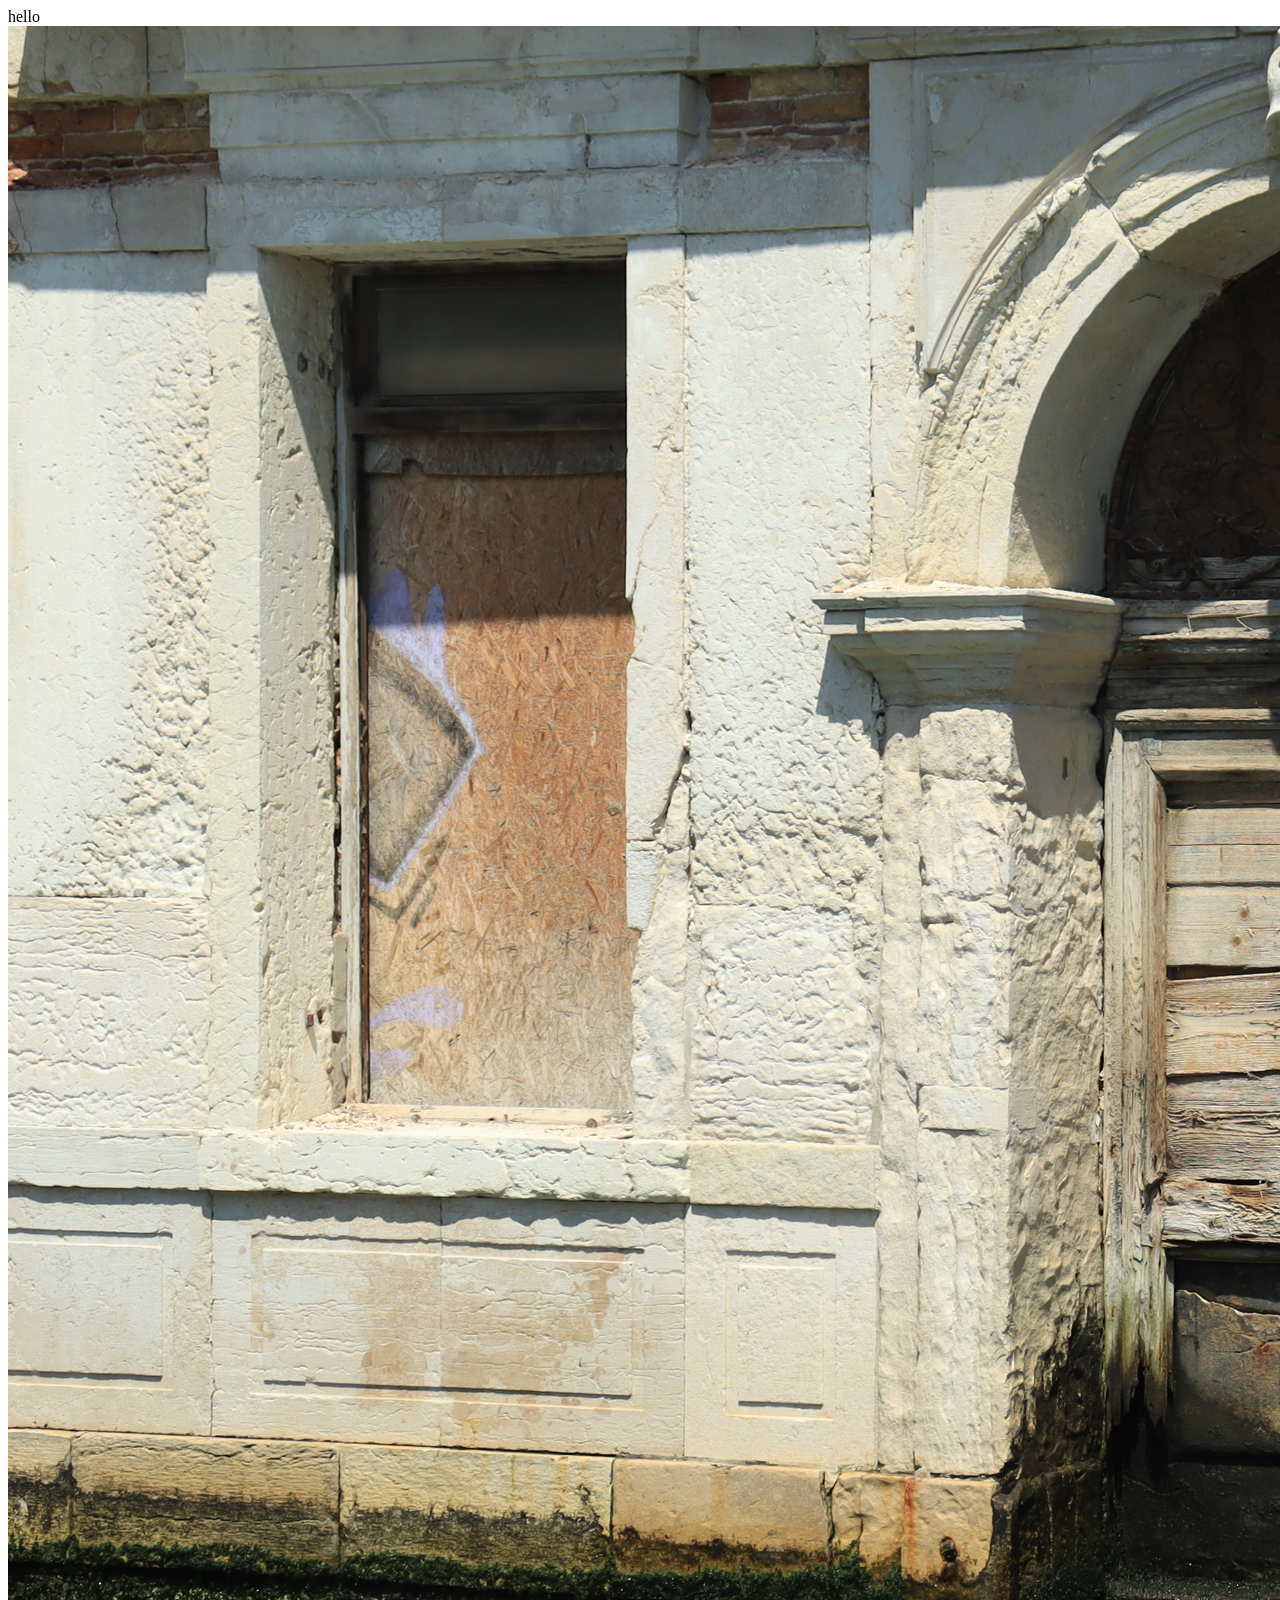
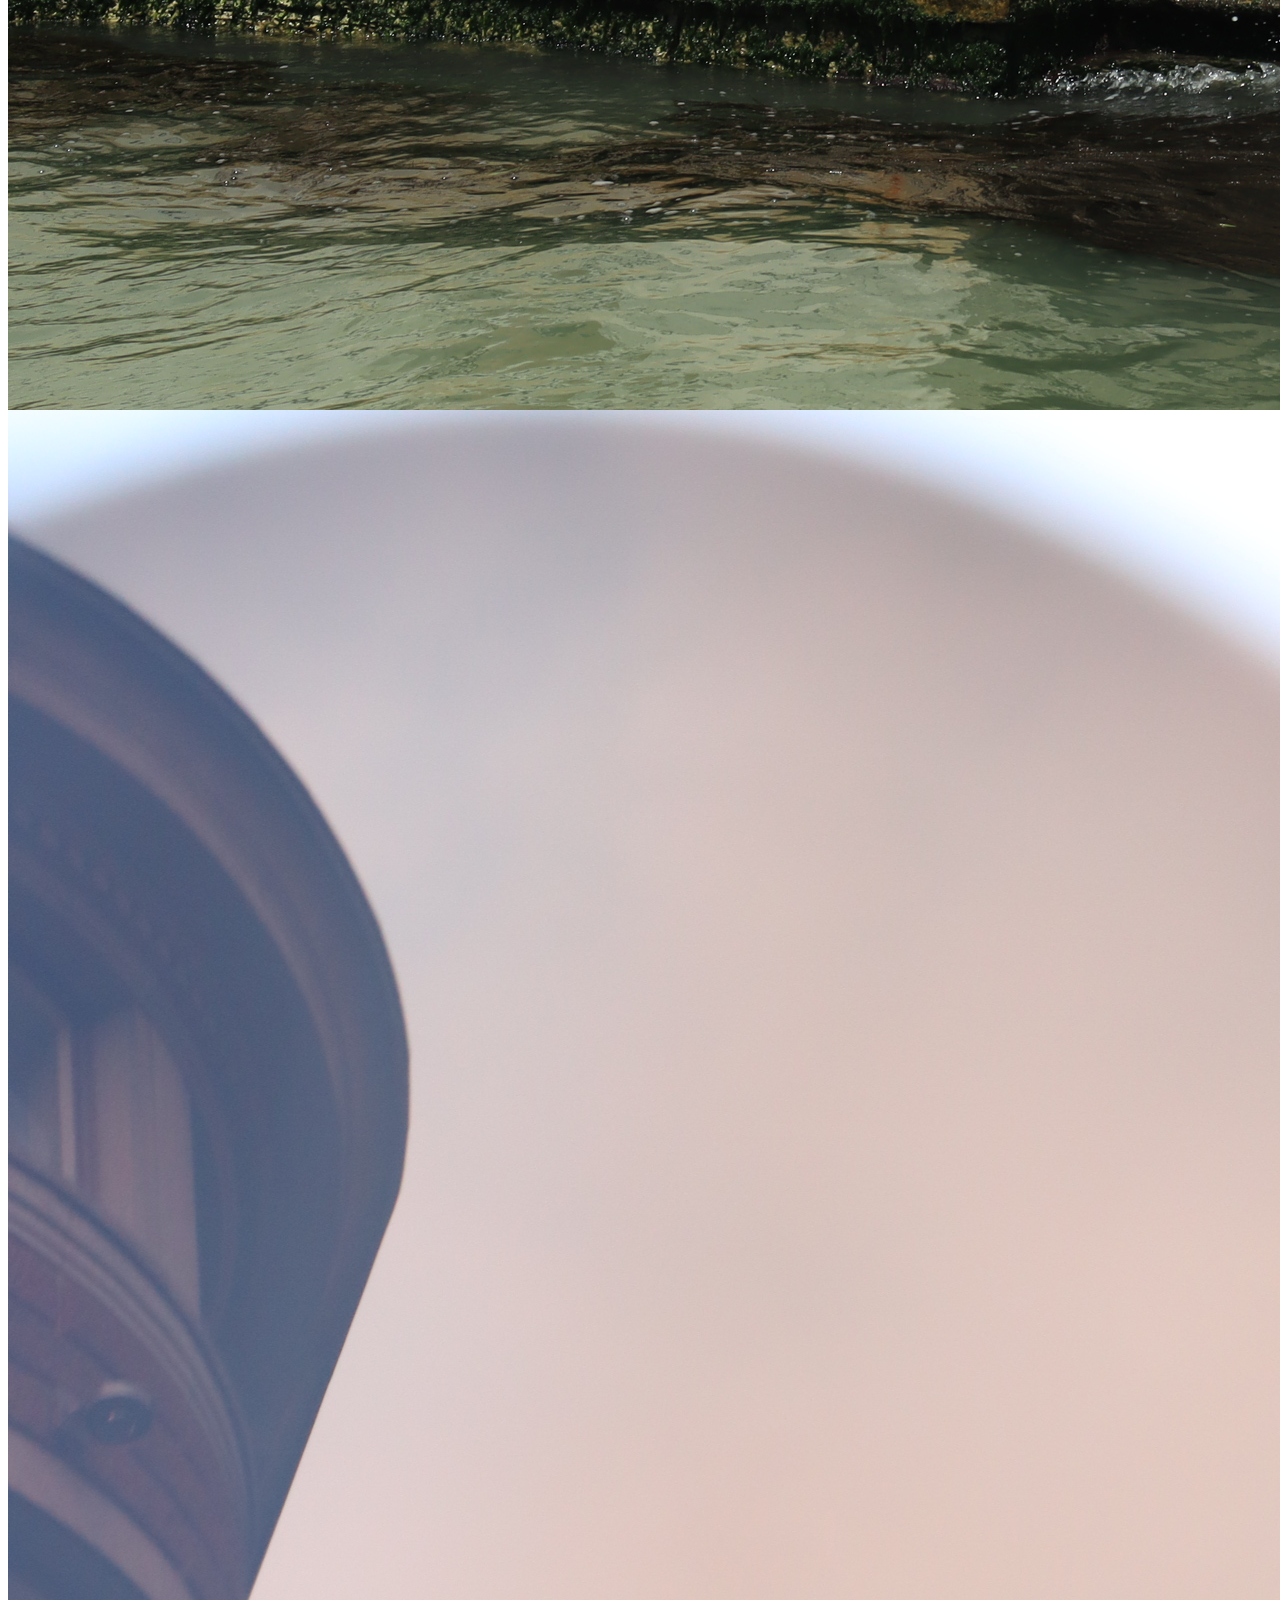
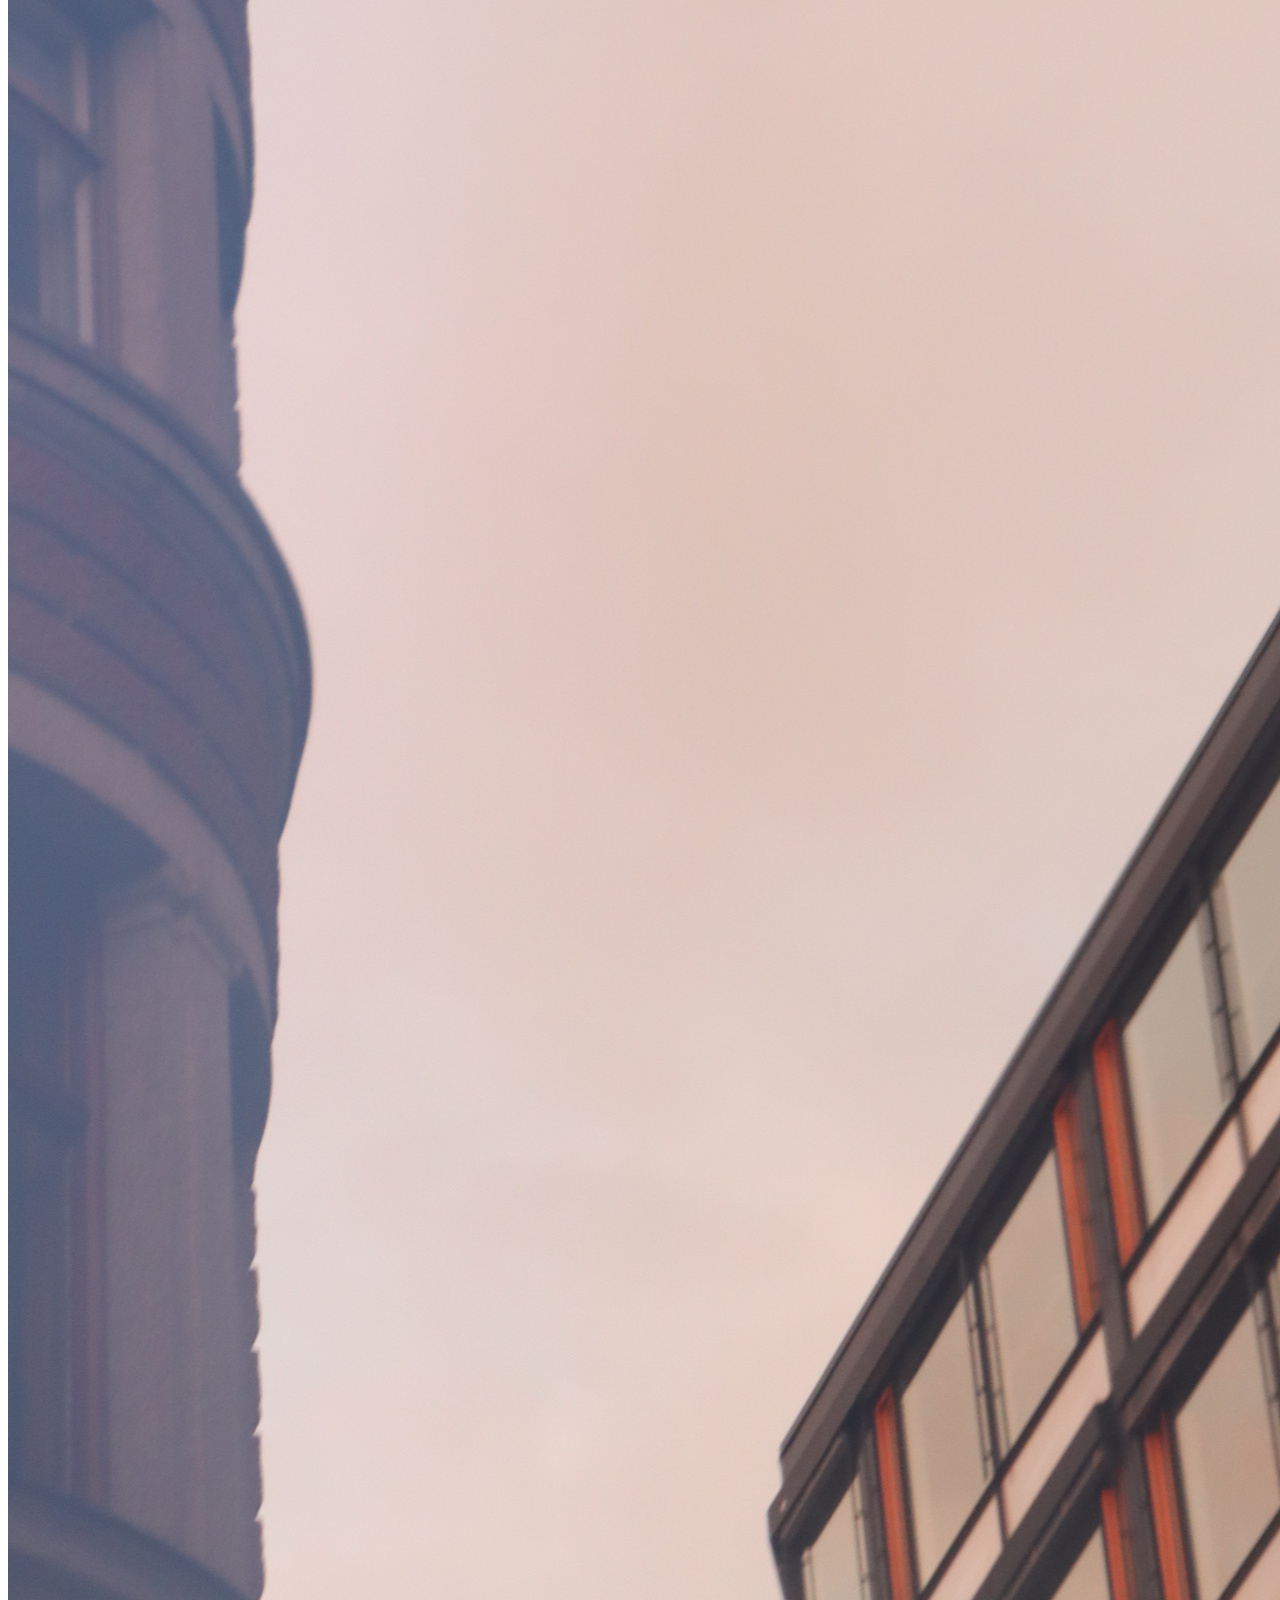
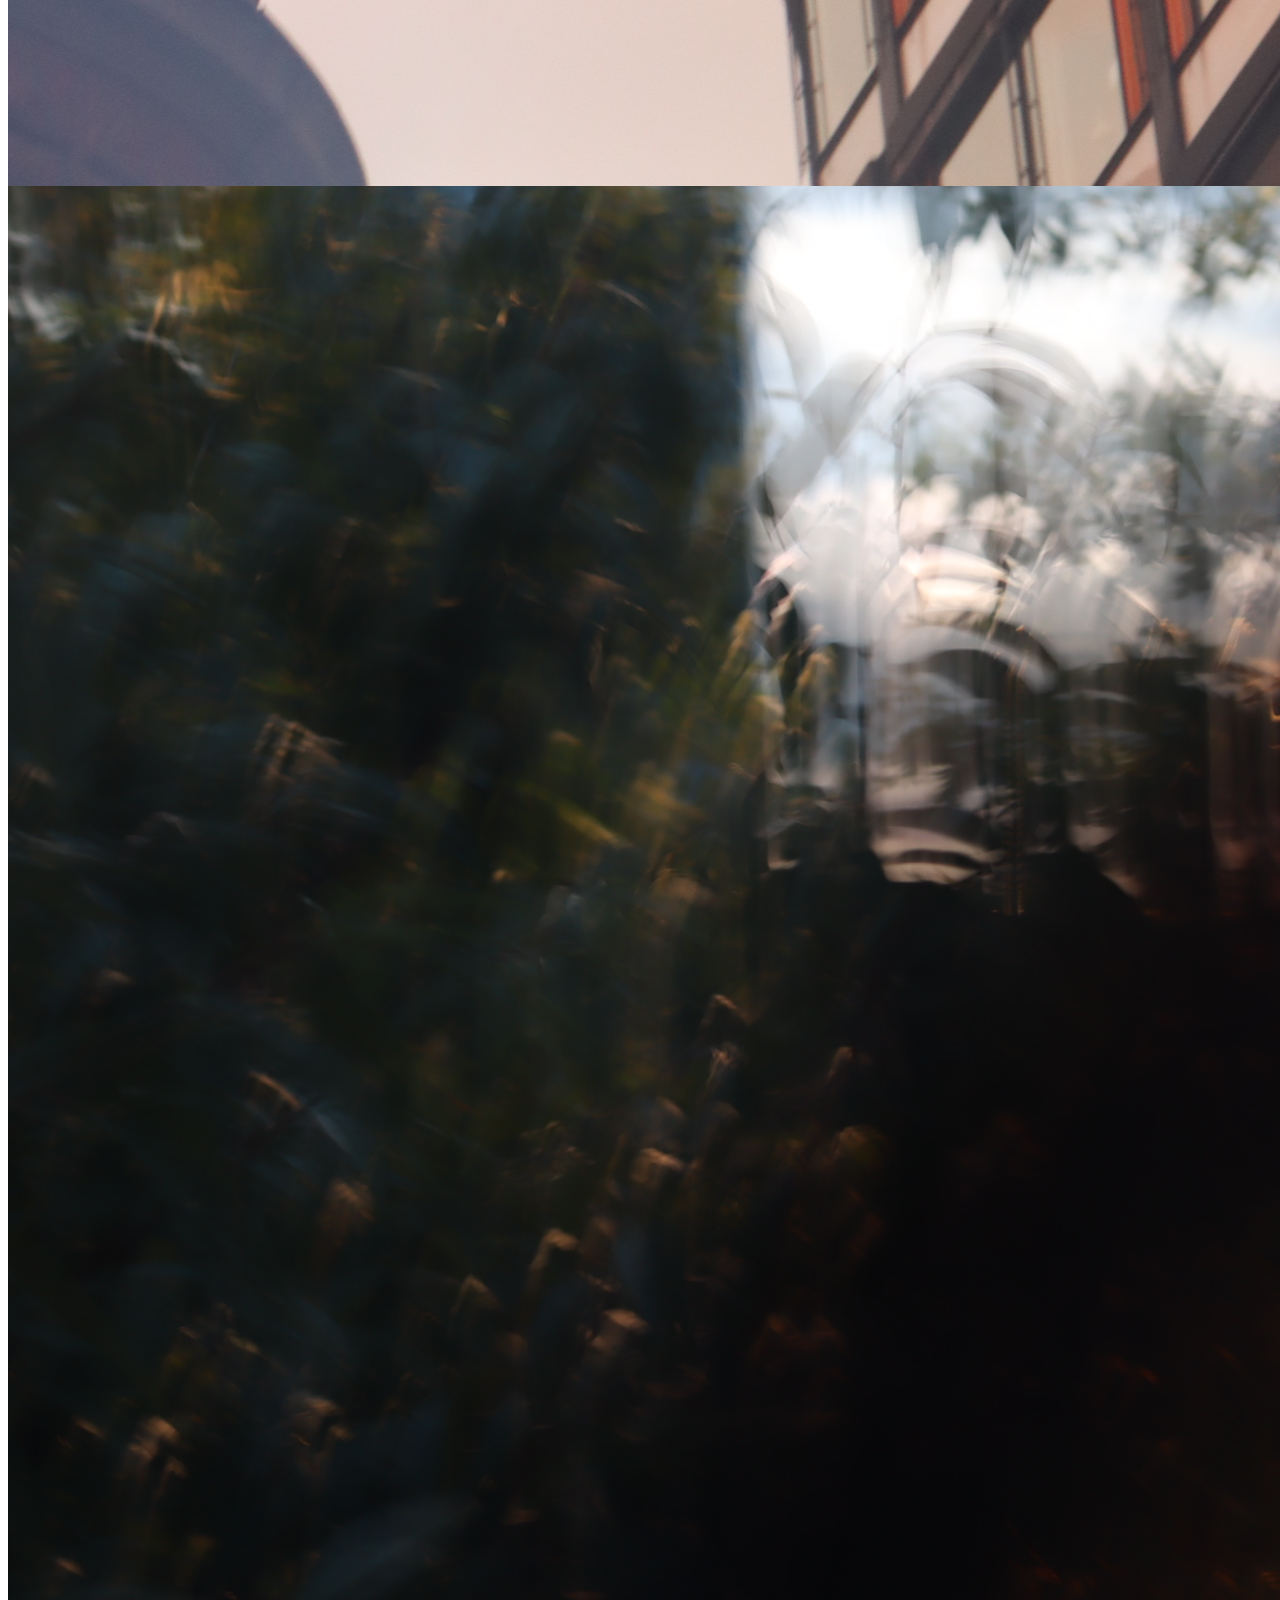
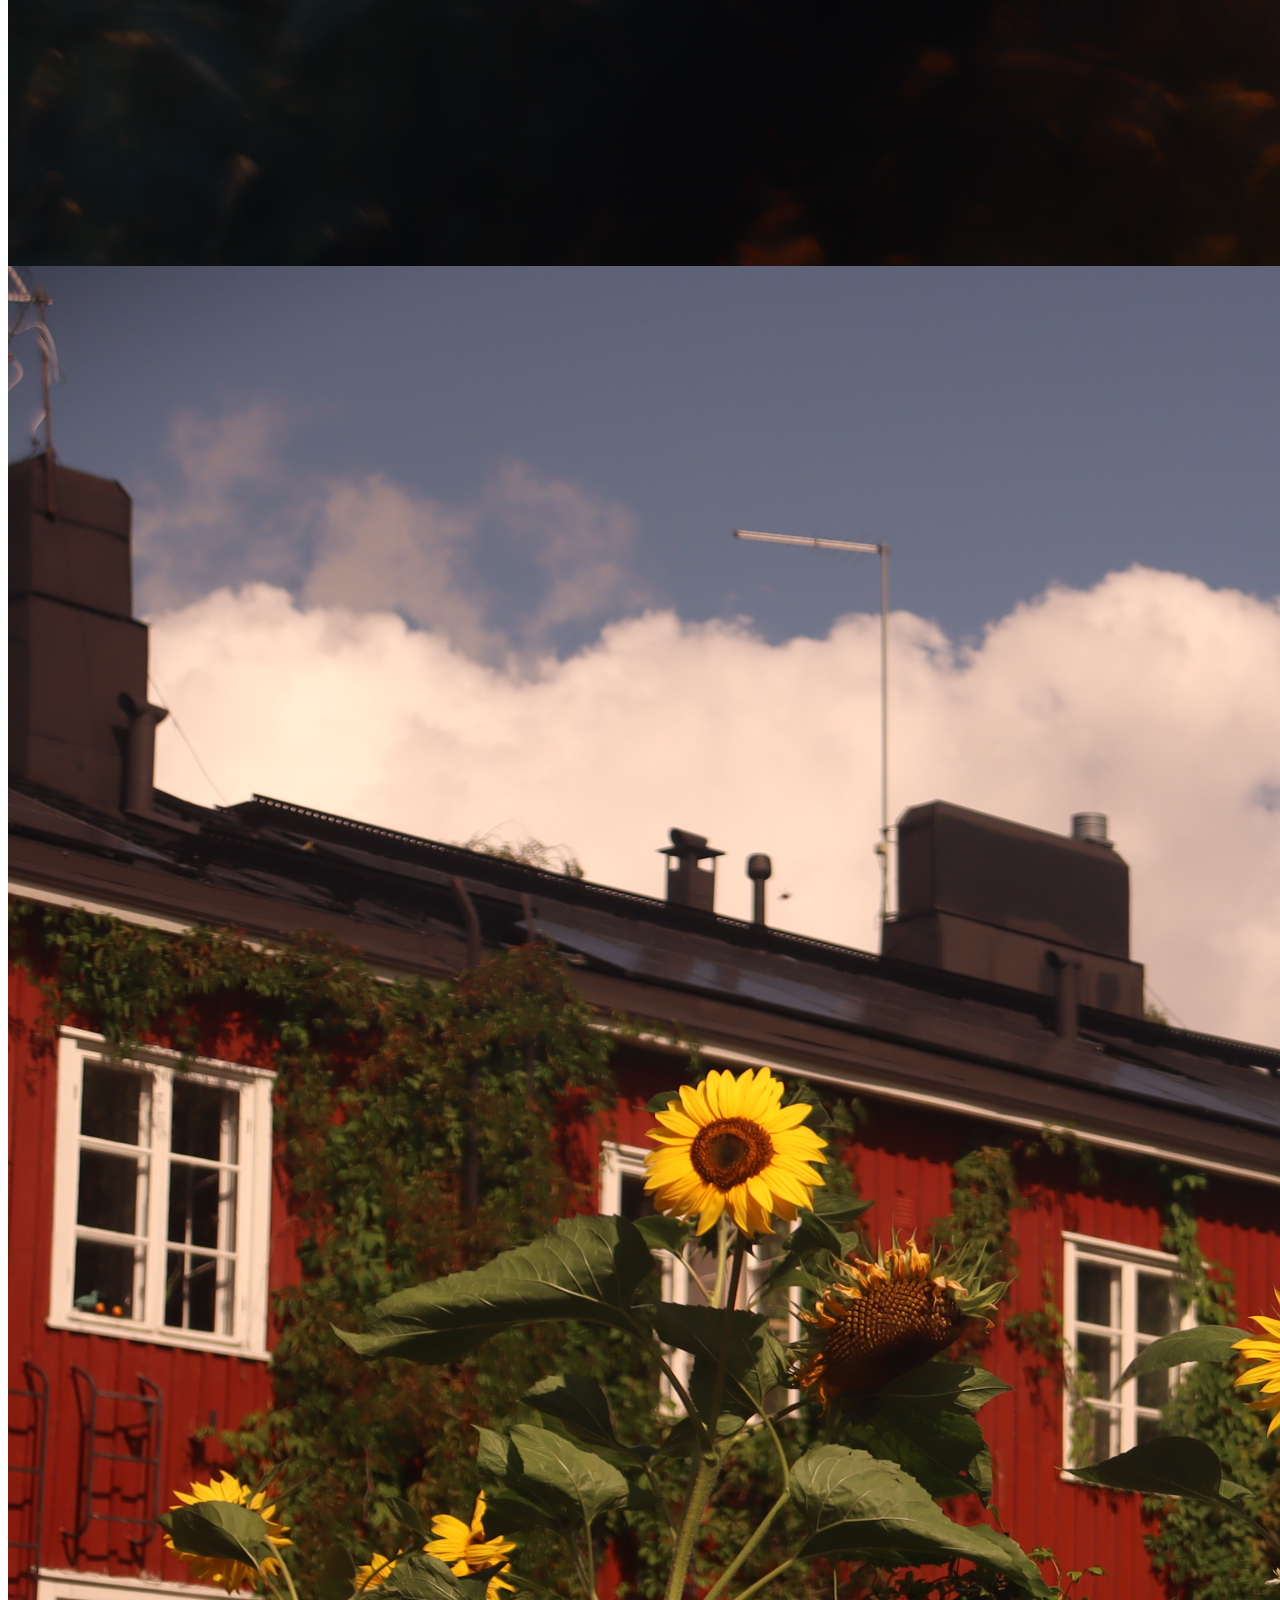
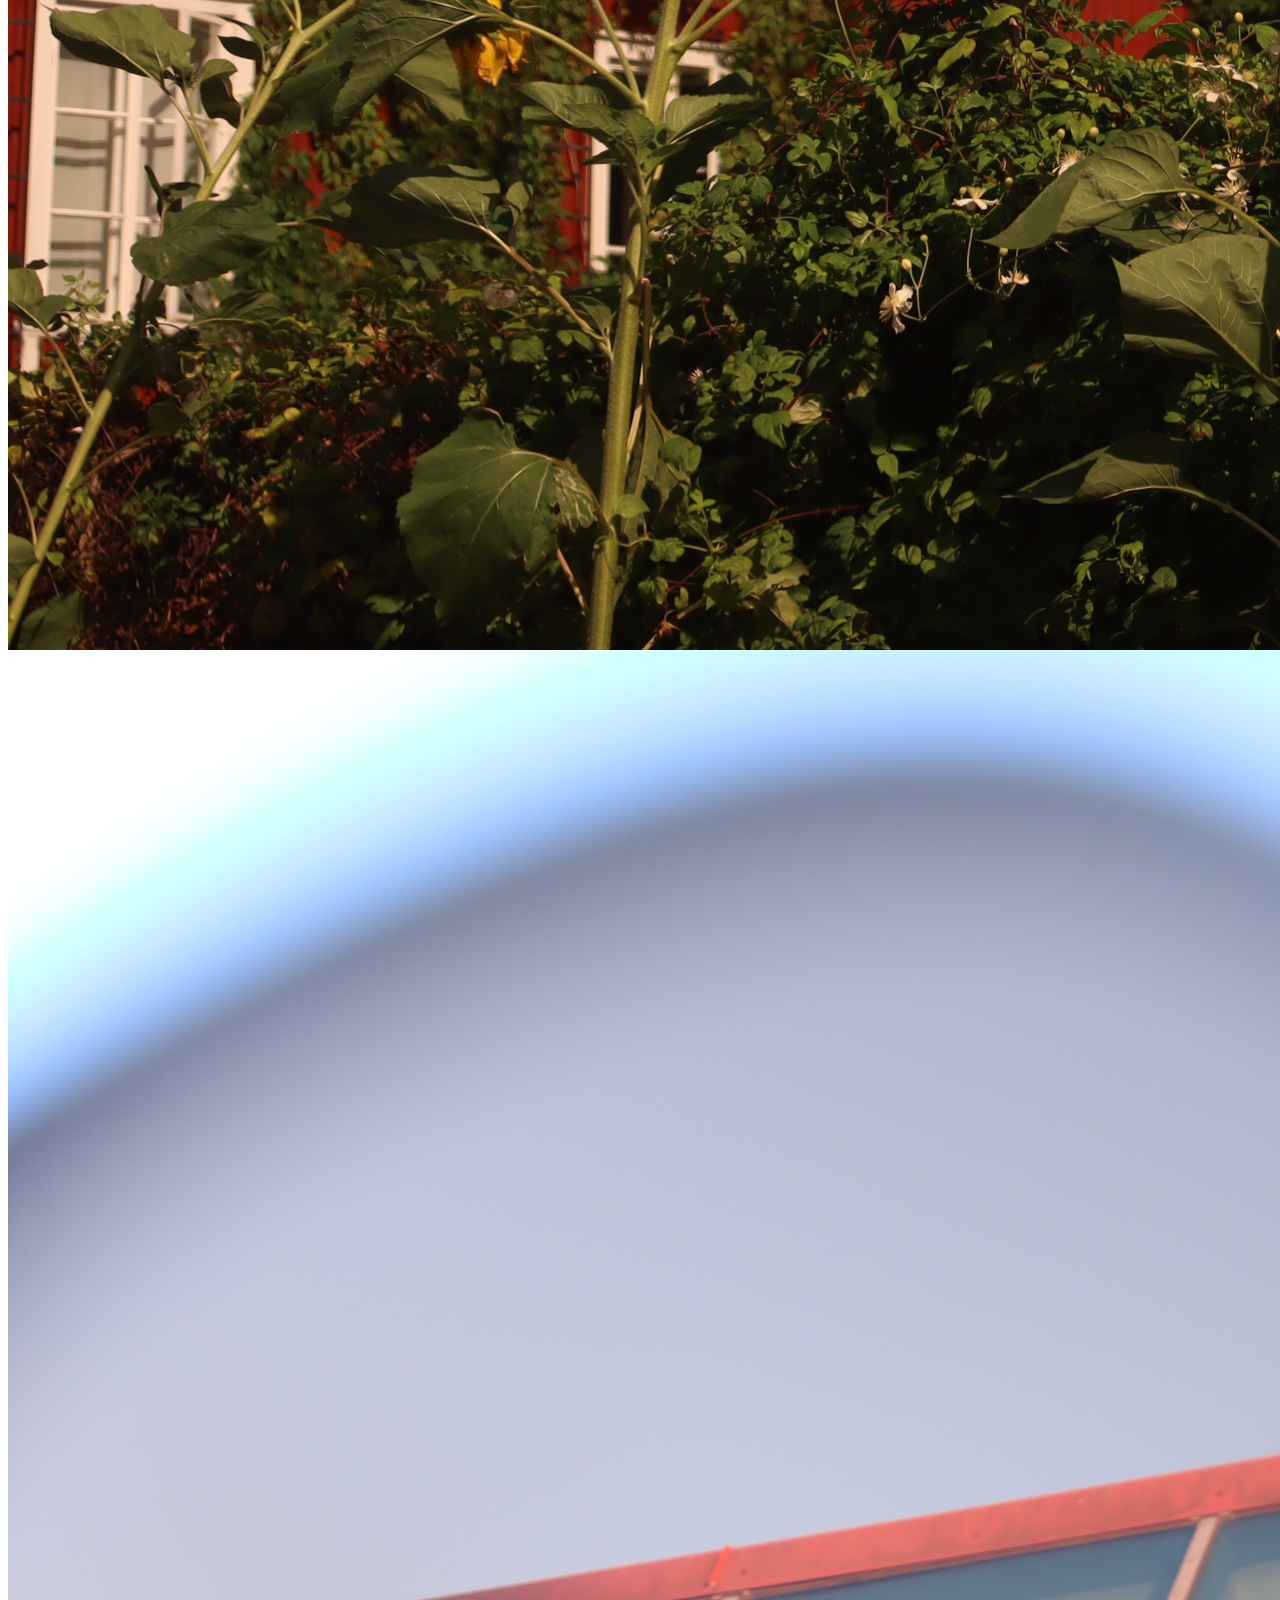
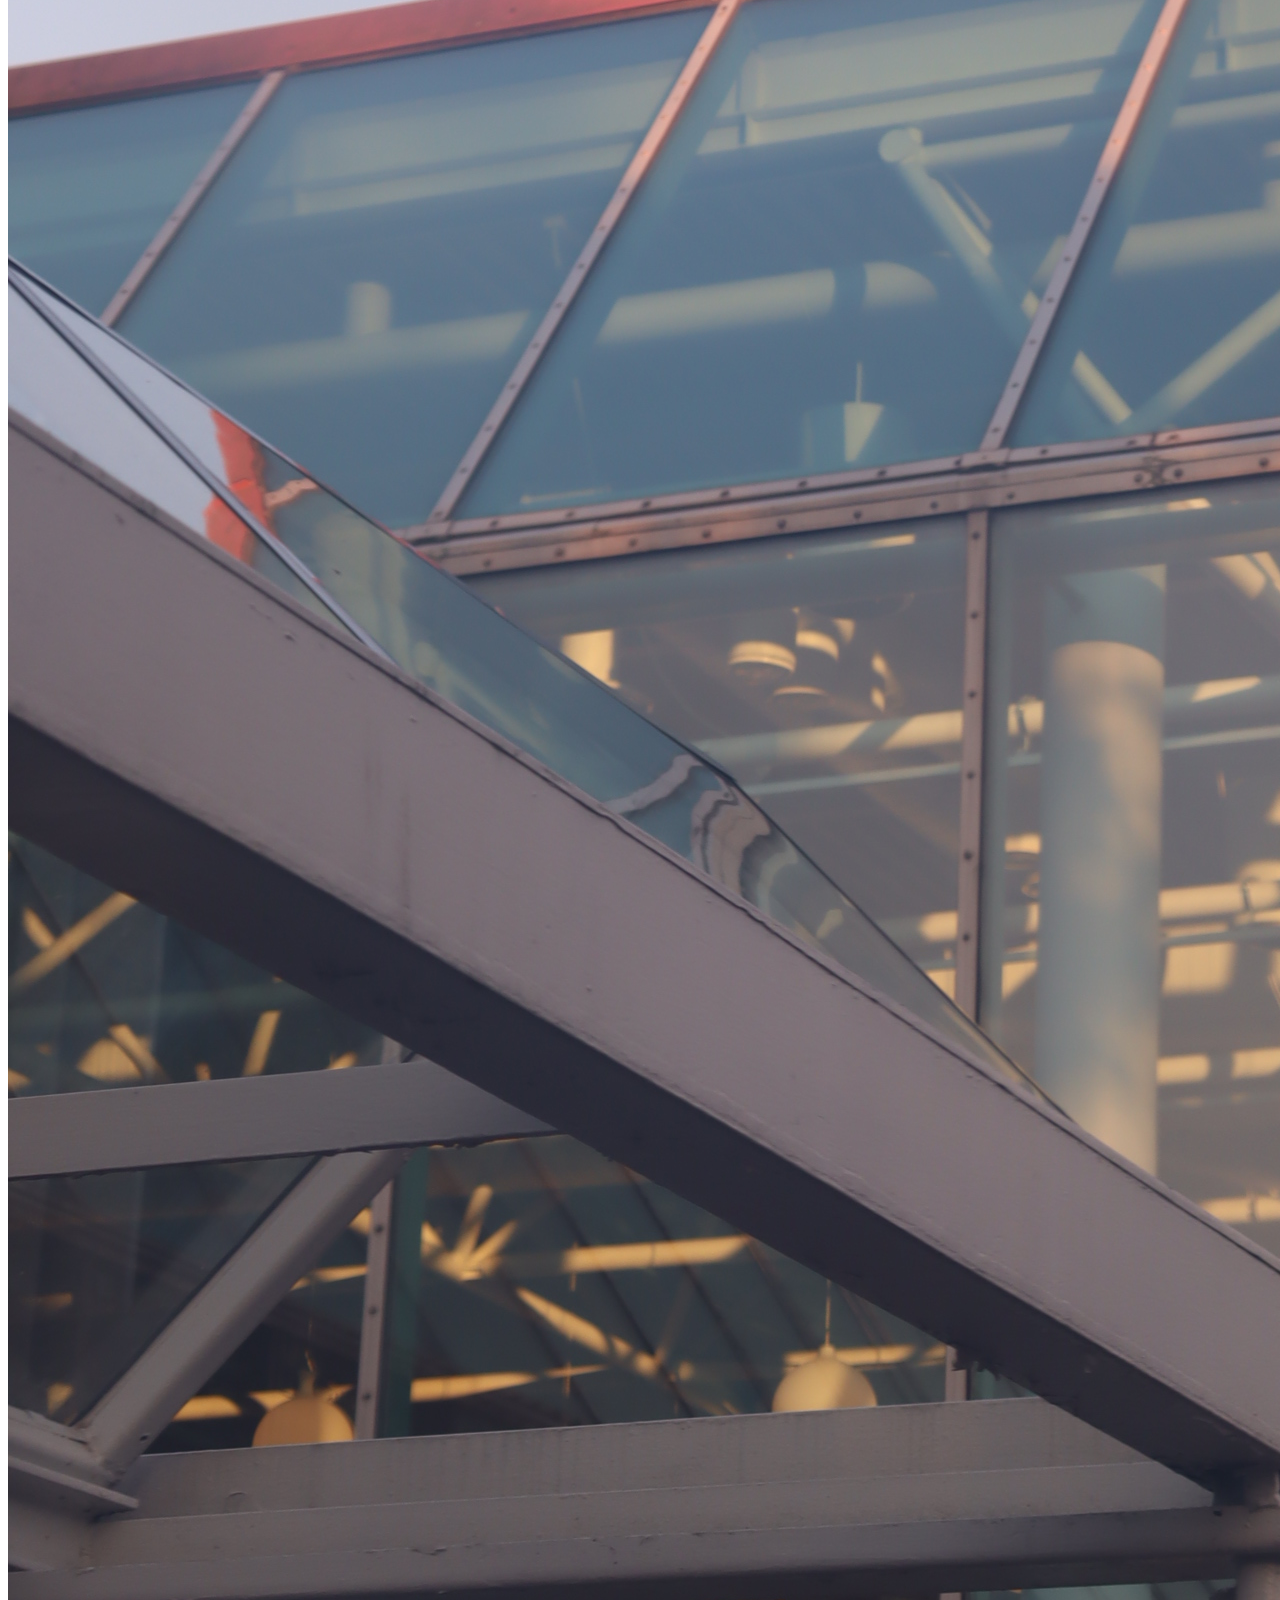
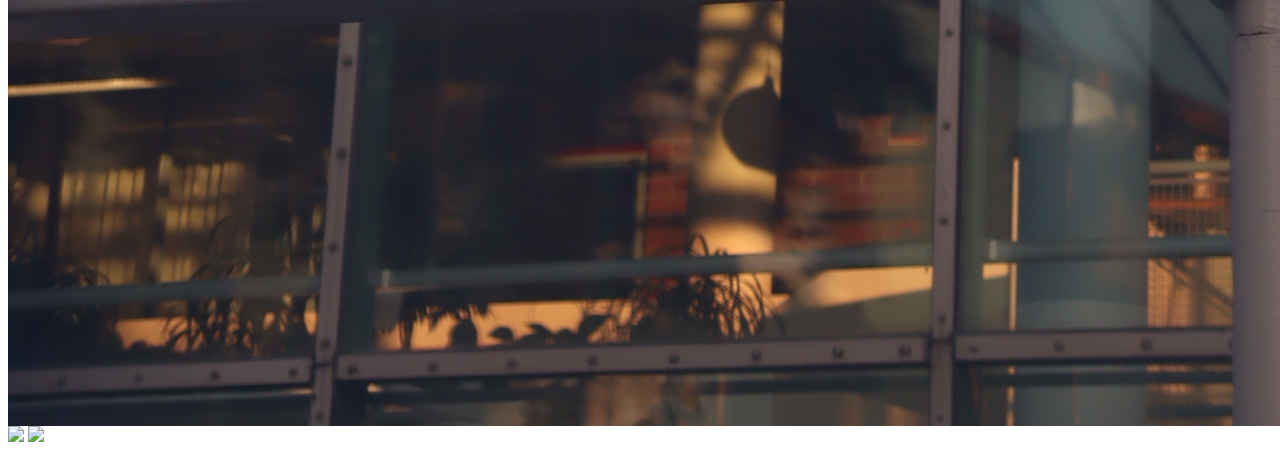
==== index.html @ 5aa51905 "style" ====
<html>
    <head href="main.css">
    <p1>hello</p1>
        <img src="IMG_2926.JPG" class="image">
        <img src="IMG_4633.JPG" class="image">
        <img src="IMG_4937.JPG" class="image">
        <img src="IMG_6631.JPG" class="image">
        <img src="IMG_6773.JPG" class="image">
        <img src="IMG_6989.JPG" class="image">
        <img src="IMG_7032.JPG" class="image">
    </head>
    
</html>
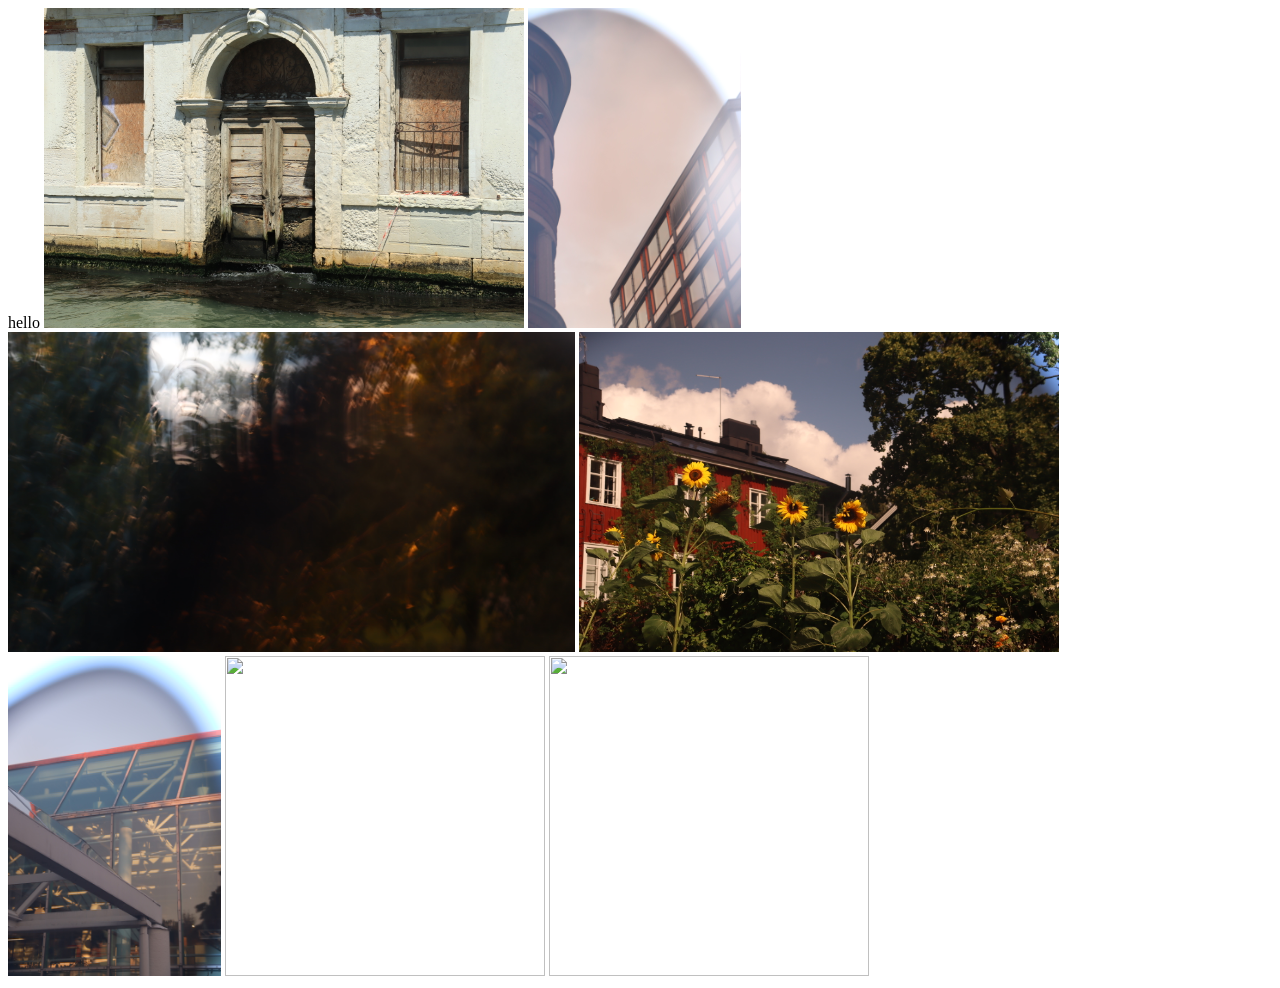
==== commit e714b50d: "3" ====
--- a/index.html
+++ b/index.html
@@ -1,5 +1,6 @@
 <html>
-    <head href="main.css">
+    <head>
+    <link rel="stylesheet" href="main.css">
     <p1>hello</p1>
         <img src="IMG_2926.JPG" class="image">
         <img src="IMG_4633.JPG" class="image">
@@ -11,3 +12,9 @@
     </head>
     
 </html>
+
+<style>
+.image {
+   height: 20rem
+}
+</style>
--- a/main.css
+++ b/main.css
@@ -0,0 +1,3 @@
+.image {
+    height:20rem
+}
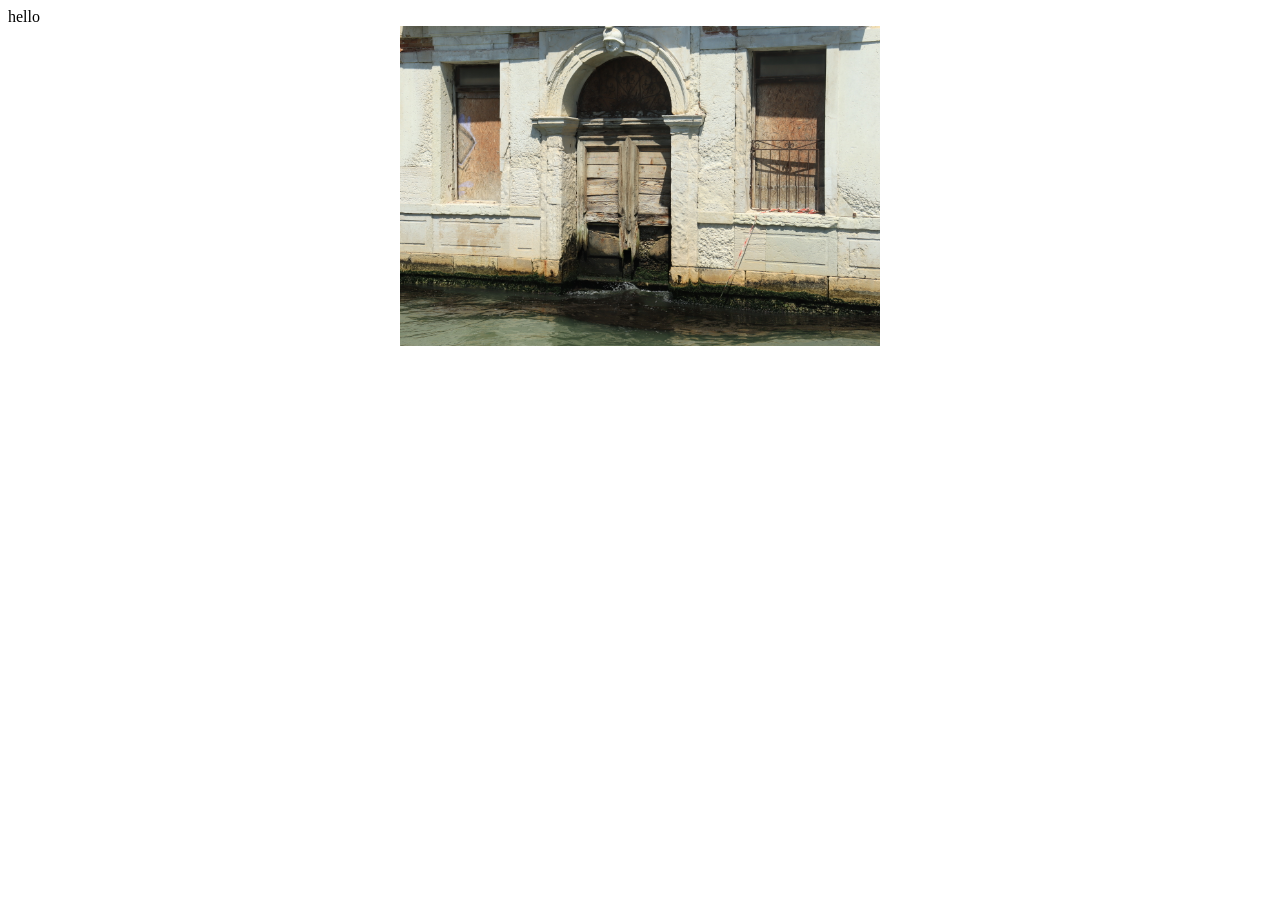
==== commit c024e801: "box" ====
--- a/index.html
+++ b/index.html
@@ -2,6 +2,7 @@
     <head>
     <link rel="stylesheet" href="main.css">
     <p1>hello</p1>
+    <div class="image-container">
         <img src="IMG_2926.JPG" class="image">
         <img src="IMG_4633.JPG" class="image">
         <img src="IMG_4937.JPG" class="image">
@@ -9,6 +10,8 @@
         <img src="IMG_6773.JPG" class="image">
         <img src="IMG_6989.JPG" class="image">
         <img src="IMG_7032.JPG" class="image">
+    </div>
+        
     </head>
     
 </html>
@@ -17,4 +20,11 @@
 .image {
    height: 20rem
 }
+
+.image-container {
+    height: 20rem;
+    width:30rem;
+    overflow: scroll;
+    margin: auto
+}
 </style>
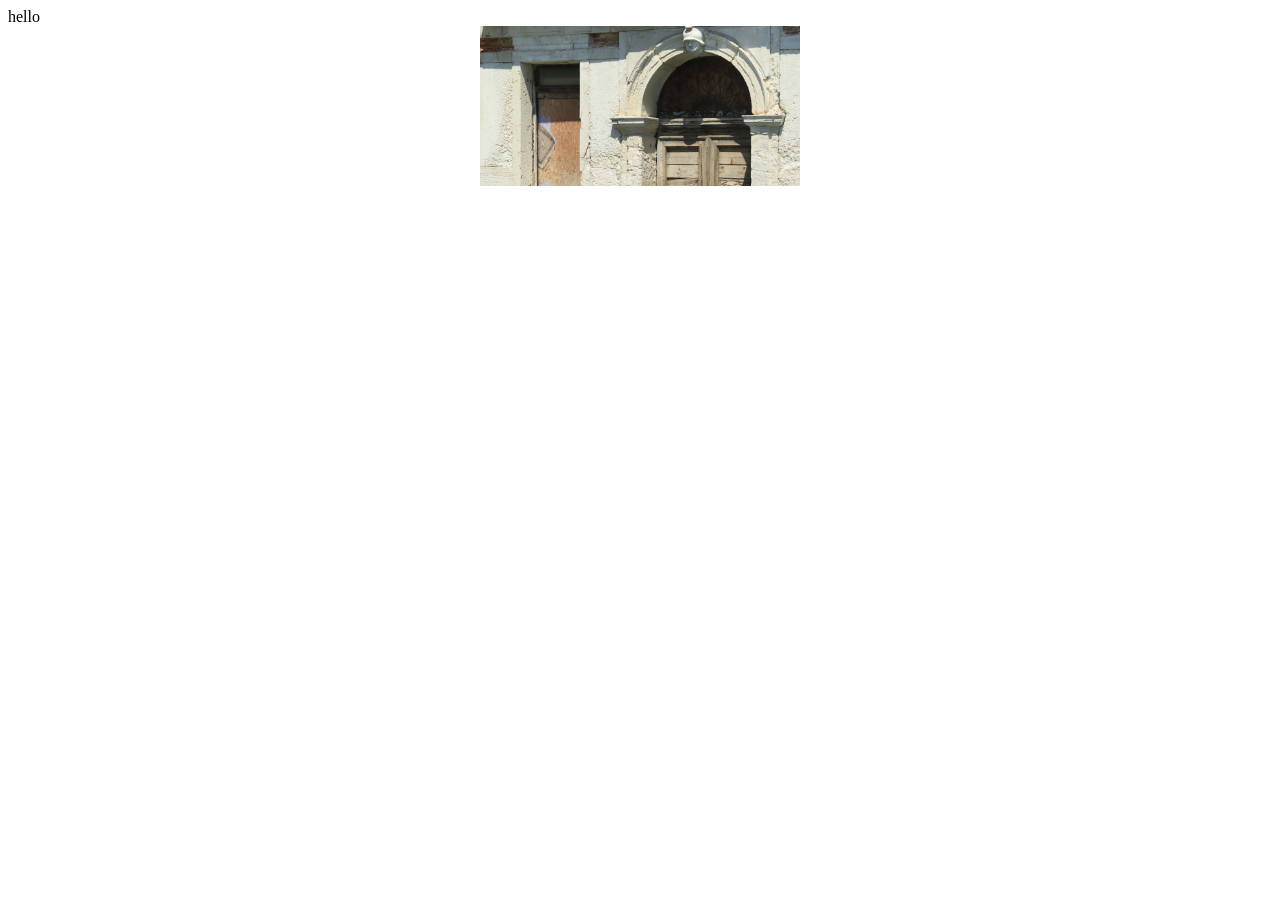
==== commit bc680f6d: "yes" ====
--- a/index.html
+++ b/index.html
@@ -1,19 +1,17 @@
 <html>
     <head>
     <link rel="stylesheet" href="main.css">
-    <p1>hello</p1>
-    <div class="image-container">
-        <img src="IMG_2926.JPG" class="image">
-        <img src="IMG_4633.JPG" class="image">
-        <img src="IMG_4937.JPG" class="image">
-        <img src="IMG_6631.JPG" class="image">
-        <img src="IMG_6773.JPG" class="image">
-        <img src="IMG_6989.JPG" class="image">
-        <img src="IMG_7032.JPG" class="image">
-    </div>
-        
     </head>
-    
+       <p1>hello</p1>
+        <div class="image-container">
+            <img src="IMG_2926.JPG" class="image">
+            <img src="IMG_4633.JPG" class="image">
+            <img src="IMG_4937.JPG" class="image">
+            <img src="IMG_6631.JPG" class="image">
+            <img src="IMG_6773.JPG" class="image">
+            <img src="IMG_6989.JPG" class="image">
+            <img src="IMG_7032.JPG" class="image">
+        </div>
 </html>
 
 <style>
@@ -22,8 +20,8 @@
 }
 
 .image-container {
-    height: 20rem;
-    width:30rem;
+    height: 10rem;
+    width:20rem;
     overflow: scroll;
     margin: auto
 }
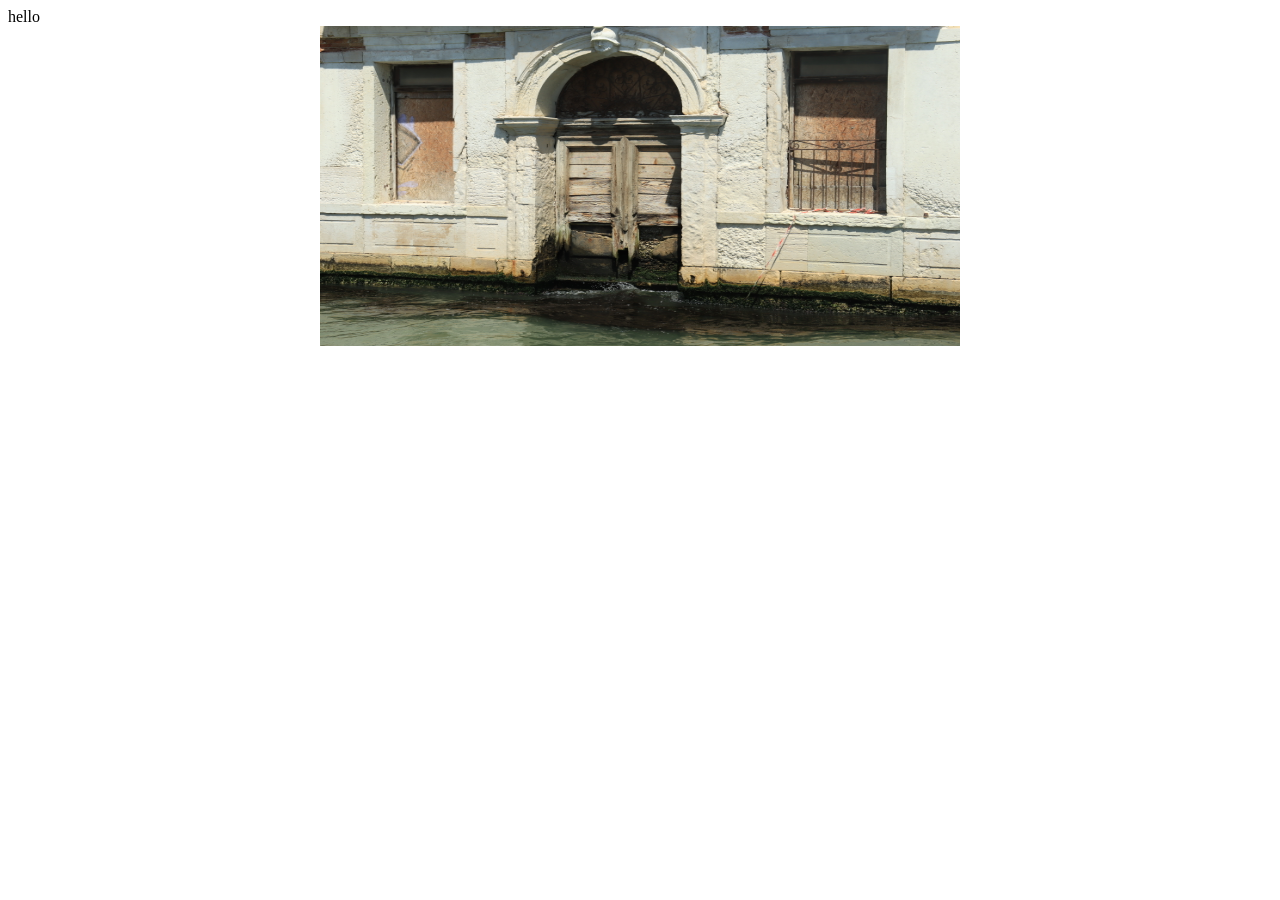
==== commit 004b134d: "5" ====
--- a/index.html
+++ b/index.html
@@ -16,13 +16,18 @@
 
 <style>
 .image {
-   height: 20rem
+   height: 20rem;
+   flex: 0 0 100%;
+   scroll-snap-align: center;
 }
 
 .image-container {
-    height: 10rem;
-    width:20rem;
+    height: 30rem;
+    width:40rem;
     overflow: scroll;
-    margin: auto
+    margin: auto;
+    display: flex;
+    gap: 4vw;
+    scroll-snap-type: x mandatory;
 }
 </style>
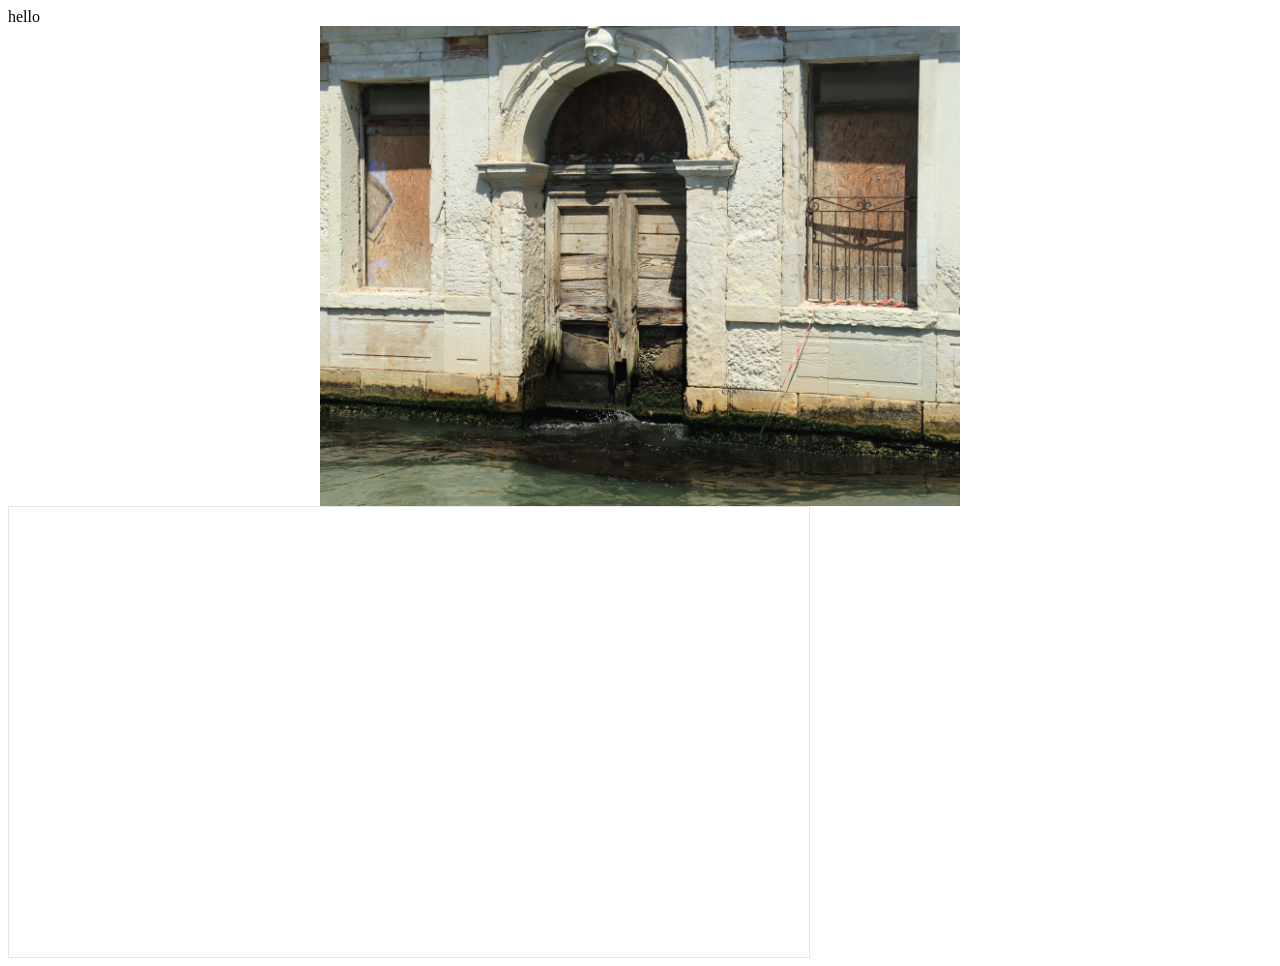
==== commit 0f5288fa: "3" ====
--- a/index.html
+++ b/index.html
@@ -12,13 +12,16 @@
             <img src="IMG_6989.JPG" class="image">
             <img src="IMG_7032.JPG" class="image">
         </div>
+        <iframe style="border: 1px solid rgba(0, 0, 0, 0.1);" width="800" height="450" src="https://embed.figma.com/design/ngRTsC7oXUW0IHcdQ5dFZm/Untitled?node-id=0-1&embed-host=share" allowfullscreen></iframe>
 </html>
 
 <style>
 .image {
-   height: 20rem;
+   height: inherit;
+   width: inherit;
    flex: 0 0 100%;
    scroll-snap-align: center;
+   object-fit: cover;
 }
 
 .image-container {
